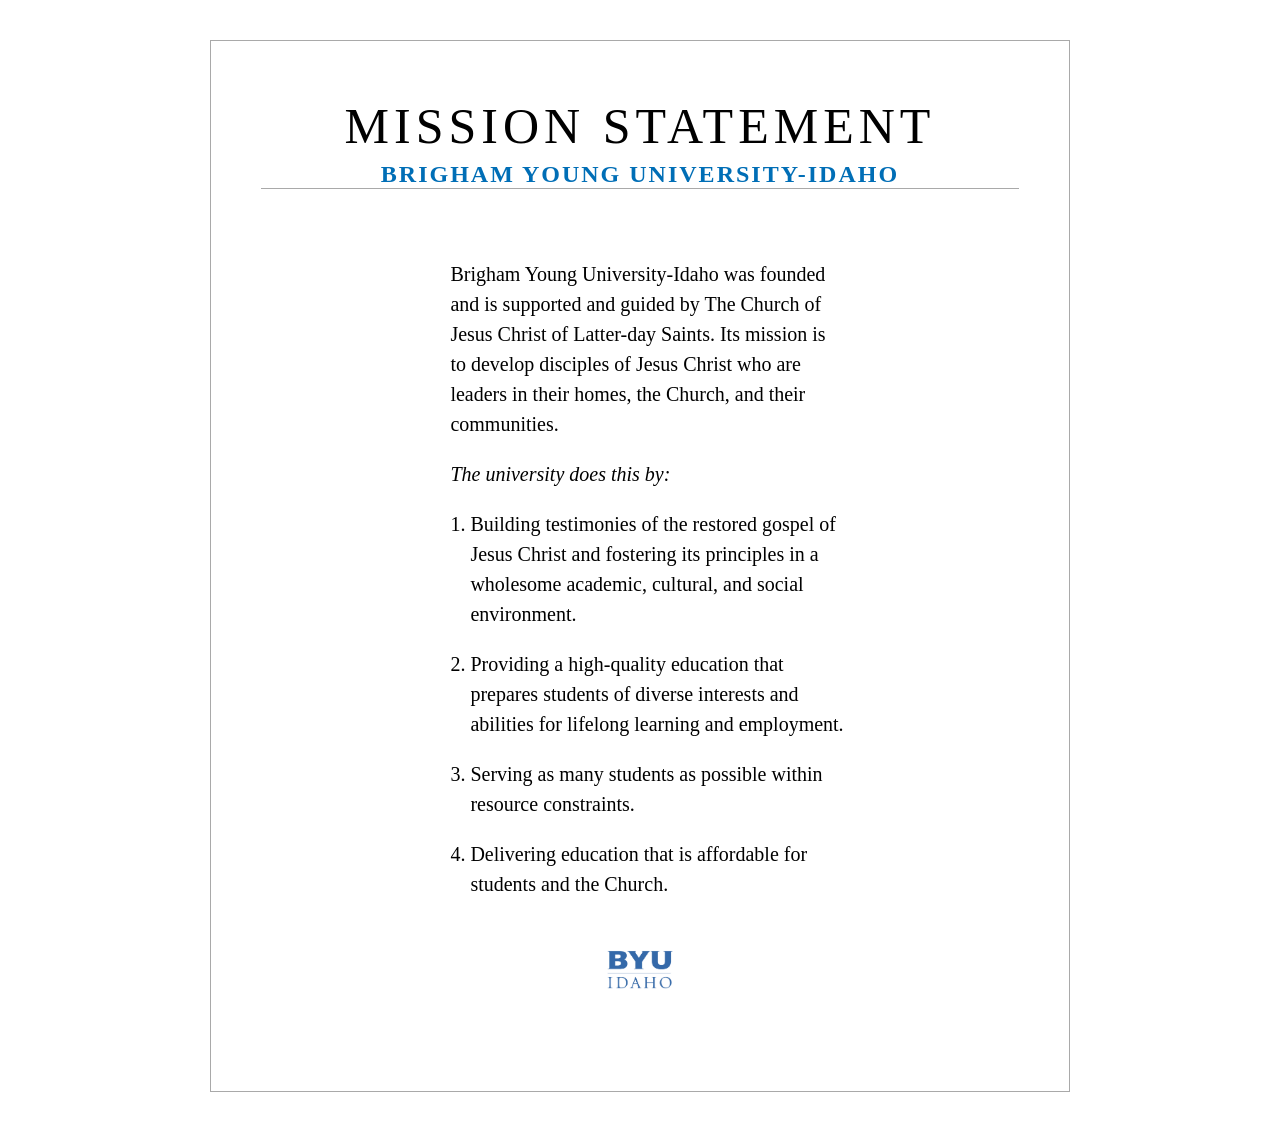
==== mission/index.html @ bf4473e3 "Mission assignment" ====
<!DOCTYPE html>
<html lang="en">
<head>
    <meta charset="UTF=8">
    <meta name="viewport" content="width=device-width" />
    <title>Mission Statement</title>
    <meta name="description" content="Recreated the University mission statement">
    <meta name="author" content="Rachel Spalding">
    <link rel="stylesheet" href="mission.css">
</head>
<body>
    <div>
        <header>
            <h1>Mission Statement</h1>
            <h2>Brigham Young University-Idaho</h2>
        </header>
        <main>
            <p class="top">Brigham Young University-Idaho was founded and is supported and guided by The Church of Jesus Christ of Latter-day Saints. Its mission is to develop disciples of Jesus Christ who are leaders in their homes, the Church, and their communities.</p>
            <p class="bottom">The university does this by:</p>
            <ol class="list">
                <li>Building testimonies of the restored gospel of Jesus Christ and fostering its principles in a wholesome academic, cultural, and social environment.</li>
                <li>Providing a high-quality education that prepares students of diverse interests and abilities for lifelong learning and employment.</li>
                <li>Serving as many students as possible within resource constraints.</li>
                <li>Delivering education that is affordable for students and the Church.</li>
            </ol>

        </main>
        <footer>
            <img src="byui-logo-blue.webp" alt="BYU-Idaho logo"/>
        </footer>
    </div>
</body>
---- mission/mission.css ----
body {
    font-size: 20px;
}
div {
    max-width: 60%;
    margin: 40px auto;
    padding: 50px;
    border: 1px solid darkgrey;
}
h1 {
    text-align: center;
    text-transform:uppercase;
    font-size: 2.5em;
    letter-spacing: 5px;
    padding-bottom: 0;
    line-height: 3px;
    font-weight: 500;
}
h2 {
    color: #006eb6;
    text-transform:uppercase;
    text-align: center;
    border-bottom: 1px solid darkgrey;
    letter-spacing: 2px;
    font-weight: 550;
    font-size: 1.2em;
}
.top {
    padding-top: 50px;
}

.bottom {
    font-style:italic;
    padding: 1em 0;
}
p {
    font-size: 1em;
    margin: 0 auto;
    width: 50%;
    line-height: 1.5em;
}

.list {
    line-height: 1.5em;
    margin: 0 auto;
    width: 50%;

}

img {
    display:block;
    width: 10%;
    margin: 50px auto;
}

li {
    margin-bottom: 1em;
    font-size: 1em;
}
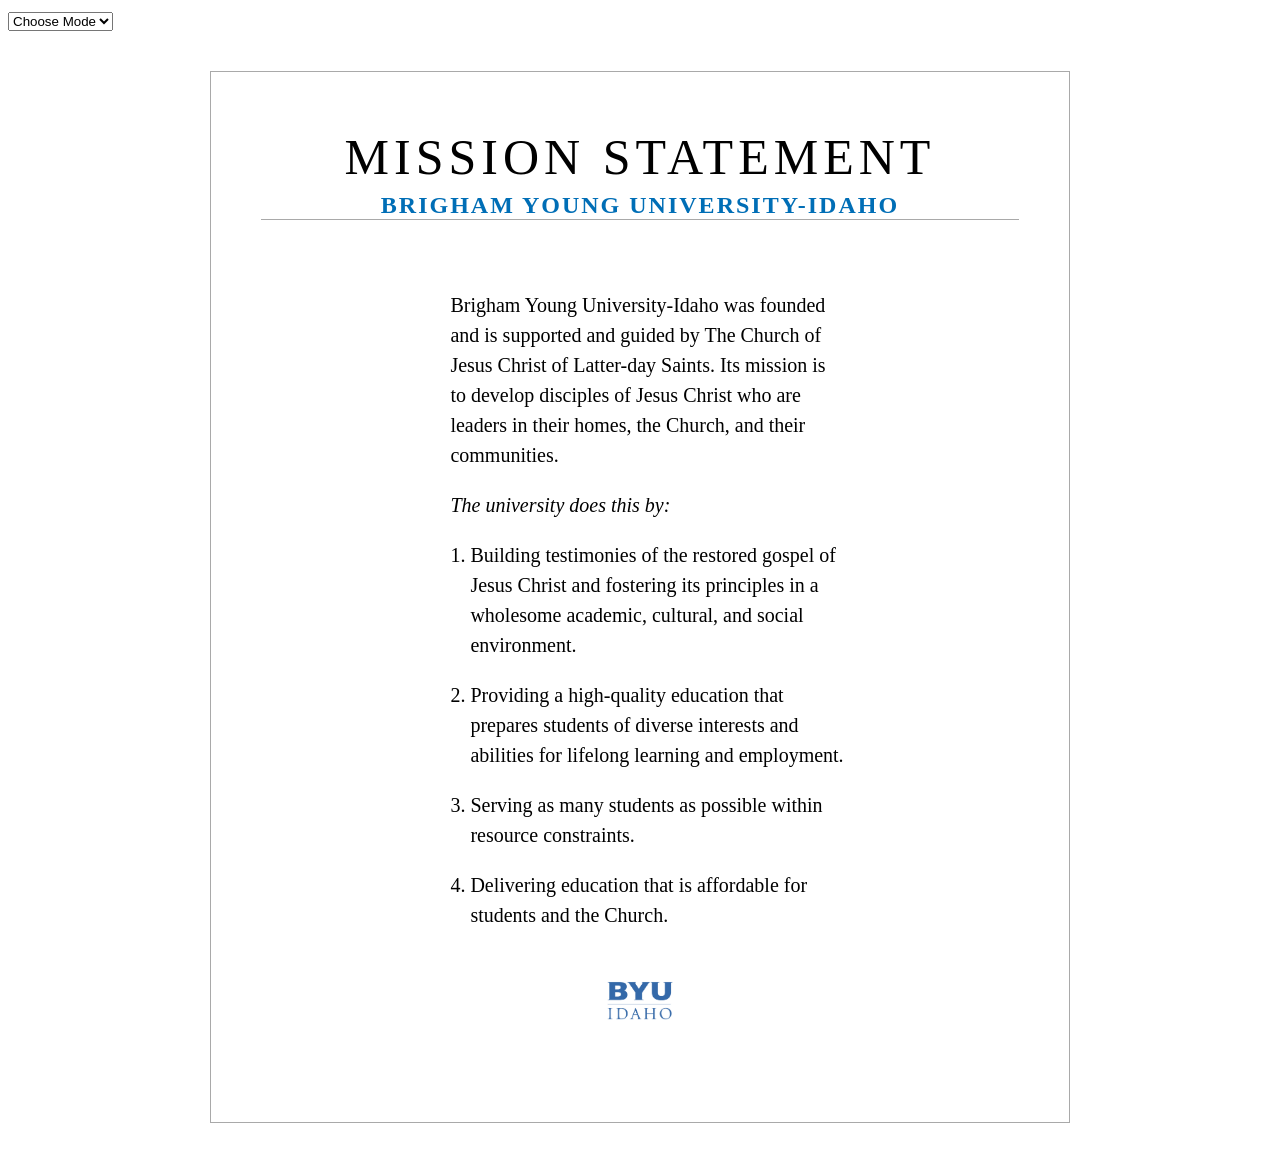
==== commit 6e1517b2: "Mission 2" ====
--- a/mission/index.html
+++ b/mission/index.html
@@ -7,10 +7,16 @@
     <meta name="description" content="Recreated the University mission statement">
     <meta name="author" content="Rachel Spalding">
     <link rel="stylesheet" href="mission.css">
+    <script src="mission.js" defer></script>
 </head>
 <body>
+        <select>
+        <option>Choose Mode</option>
+        <option value="dark">Dark</option>
+        <option value="light">Light</option>
+    </select> 
     <div>
-        <header>
+        <header>                      
             <h1>Mission Statement</h1>
             <h2>Brigham Young University-Idaho</h2>
         </header>
